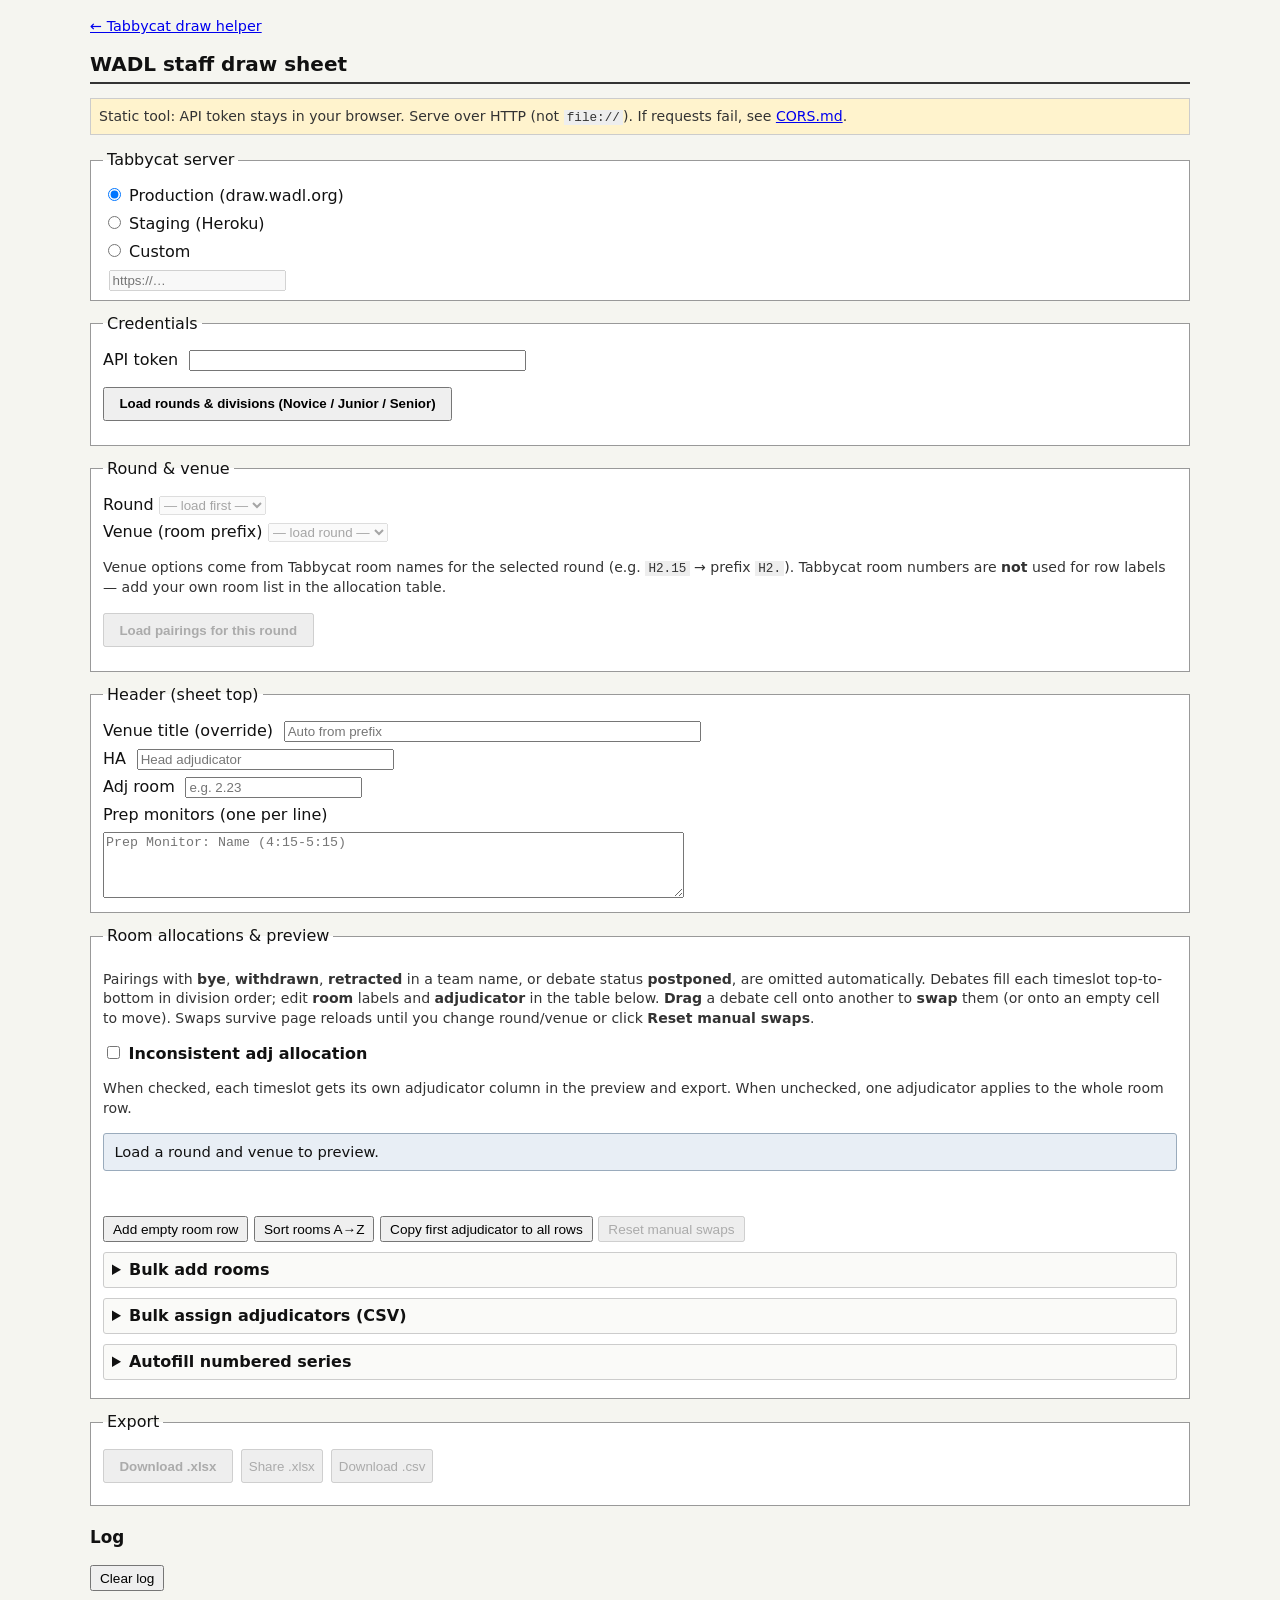
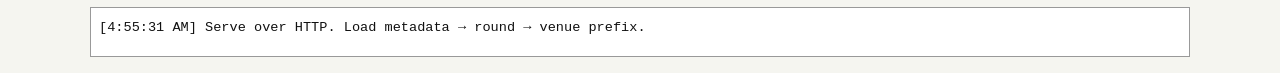
==== schedule.html @ 48ceaf58 "Add schedule navigation and styles for schedule page - Introduced a navigation link to the staff dra" ====
<!DOCTYPE html>
<html lang="en">
  <head>
    <meta charset="UTF-8" />
    <meta name="viewport" content="width=device-width, initial-scale=1" />
    <title>WADL draw sheet (Tabbycat)</title>
    <link rel="stylesheet" href="styles.css" />
  </head>
  <body class="schedule-page">
    <p class="schedule-nav"><a href="index.html">← Tabbycat draw helper</a></p>
    <h1>WADL staff draw sheet</h1>
    <p class="warn">
      Static tool: API token stays in your browser. Serve over HTTP (not <code>file://</code>). If requests fail, see
      <a href="CORS.md">CORS.md</a>.
    </p>

    <fieldset>
      <legend>Tabbycat server</legend>
      <label><input type="radio" name="basePreset" value="prod" checked /> Production (draw.wadl.org)</label>
      <label><input type="radio" name="basePreset" value="staging" /> Staging (Heroku)</label>
      <label><input type="radio" name="basePreset" value="custom" /> Custom</label>
      <input type="url" id="baseManual" placeholder="https://…" disabled />
    </fieldset>

    <fieldset>
      <legend>Credentials</legend>
      <label>API token <input type="password" id="token" autocomplete="off" size="40" /></label>
      <p>
        <button type="button" id="btnLoadMeta" class="primary-action">Load rounds &amp; divisions (Novice / Junior / Senior)</button>
      </p>
      <p id="loadMetaStatus" class="hint" aria-live="polite"></p>
    </fieldset>

    <fieldset>
      <legend>Round &amp; venue</legend>
      <label>Round <select id="roundSelect" disabled><option value="">— load first —</option></select></label>
      <label>Venue (room prefix) <select id="venuePrefixSelect" disabled><option value="">— load round —</option></select></label>
      <p class="hint">
        Venue options come from Tabbycat room names for the selected round (e.g. <code>H2.15</code> → prefix <code>H2.</code>). Tabbycat room
        numbers are <strong>not</strong> used for row labels — add your own room list in the allocation table.
      </p>
      <p>
        <button type="button" id="btnLoadRound" class="primary-action" disabled>Load pairings for this round</button>
      </p>
      <p id="loadRoundStatus" class="hint" aria-live="polite"></p>
    </fieldset>

    <fieldset>
      <legend>Header (sheet top)</legend>
      <label>Venue title (override) <input type="text" id="venueTitle" size="50" placeholder="Auto from prefix" /></label>
      <label>HA <input type="text" id="haField" size="30" placeholder="Head adjudicator" /></label>
      <label>Adj room <input type="text" id="adjRoomField" size="20" placeholder="e.g. 2.23" /></label>
      <label for="prepMonitors">Prep monitors (one per line)</label>
      <textarea id="prepMonitors" rows="4" cols="70" placeholder="Prep Monitor: Name (4:15-5:15)"></textarea>
    </fieldset>

    <fieldset>
      <legend>Room allocations &amp; preview</legend>
      <p class="hint">
        Pairings with <strong>bye</strong>, <strong>withdrawn</strong>, <strong>retracted</strong> in a team name, or debate status
        <strong>postponed</strong>, are omitted automatically. Debates fill each timeslot top-to-bottom in division order; edit
        <strong>room</strong> labels and <strong>adjudicator</strong> in the table below.
        <strong>Drag</strong> a debate cell onto another to <strong>swap</strong> them (or onto an empty cell to move). Swaps survive page reloads
        until you change round/venue or click <strong>Reset manual swaps</strong>.
      </p>
      <label class="schedule-inconsistent-adj">
        <input type="checkbox" id="inconsistentAdj" />
        Inconsistent adj allocation
      </label>
      <p class="hint">
        When checked, each timeslot gets its own adjudicator column in the preview and export. When unchecked, one adjudicator
        applies to the whole room row.
      </p>
      <p id="layoutHint" class="schedule-layout-hint" aria-live="polite">Load a round and venue to preview.</p>
      <p id="bulkStatus" class="hint" aria-live="polite"></p>
      <div class="schedule-room-toolbar">
        <button type="button" id="btnAddRoom" class="small">Add empty room row</button>
        <button type="button" id="btnSortRooms" class="small">Sort rooms A→Z</button>
        <button type="button" id="btnApplyAdjAll" class="small">Copy first adjudicator to all rows</button>
        <button type="button" id="btnResetSwaps" class="small" disabled>Reset manual swaps</button>
      </div>
      <details class="schedule-bulk-details">
        <summary>Bulk add rooms</summary>
        <p class="hint">
          Paste room codes, then click <strong>Add rooms from list</strong>. One per line or comma-separated.
          Range on one line: <code>H2.15-H2.35</code>. Keeps rooms already in the table; skips duplicates.
        </p>
        <textarea id="bulkRooms" rows="5" cols="60" placeholder="H2.15&#10;H2.16&#10;or: H2.15-H2.35"></textarea>
        <p><button type="button" id="btnBulkRooms" class="small">Add rooms from list</button></p>
      </details>
      <details class="schedule-bulk-details">
        <summary>Bulk assign adjudicators (CSV)</summary>
        <p class="hint">
          Paste CSV with <code>room,adjudicator</code> (header row optional). Rooms must match the table. Example:
          <code>H2.15,Eugene</code>
        </p>
        <textarea id="bulkAdjs" rows="5" cols="60" placeholder="room,adjudicator&#10;H2.15,Eugene&#10;H2.16,Elliott"></textarea>
        <p><button type="button" id="btnBulkAdjs" class="small">Apply adjudicators from CSV</button></p>
      </details>
      <details class="schedule-bulk-details">
        <summary>Autofill numbered series</summary>
        <p class="hint"><strong>Replaces</strong> the whole room list (clears adjudicator names).</p>
        <label>Start room <input type="text" id="autoStart" size="12" placeholder="H2.15" /></label>
        <label>How many rooms <input type="number" id="autoCount" min="1" max="99" value="21" /></label>
        <button type="button" id="btnAutofill" class="small">Replace list with series</button>
      </details>
      <div id="previewWrap" class="schedule-preview-wrap"></div>
    </fieldset>

    <fieldset>
      <legend>Export</legend>
      <p class="schedule-export-actions">
        <button type="button" id="btnXlsx" class="primary-action" disabled>Download .xlsx</button>
        <button type="button" id="btnShare" disabled>Share .xlsx</button>
        <button type="button" id="btnCsv" disabled>Download .csv</button>
      </p>
      <p id="exportHint" class="hint" aria-live="polite"></p>
    </fieldset>

    <h2>Log</h2>
    <p><button type="button" id="btnClearLog" class="small">Clear log</button></p>
    <div id="log" class="box log"></div>

    <script type="module" src="js/scheduleApp.js"></script>
  </body>
</html>
---- styles.css ----
body {
  font-family: system-ui, sans-serif;
  max-width: 1100px;
  margin: 1rem auto;
  padding: 0 0.75rem;
  line-height: 1.4;
  color: #111;
  background: #f5f5f0;
}

h1 {
  font-size: 1.35rem;
  border-bottom: 2px solid #333;
  padding-bottom: 0.25rem;
}

h2 {
  font-size: 1.05rem;
  margin-top: 1.25rem;
}

h3,
h4 {
  font-size: 1rem;
  margin: 0.5rem 0 0.25rem;
}

fieldset {
  margin: 0.75rem 0;
  padding: 0.5rem 0.75rem;
  border: 1px solid #999;
  background: #fff;
}

legend {
  padding: 0 0.25rem;
}

label {
  display: block;
  margin: 0.35rem 0;
}

input[type="url"],
input[type="text"],
input[type="password"],
input[type="number"] {
  margin-left: 0.35rem;
}

textarea#csvPaste {
  display: block;
  width: 100%;
  max-width: 52rem;
  margin: 0.35rem 0 0.75rem;
  font-family: ui-monospace, monospace;
  font-size: 0.85rem;
  padding: 0.4rem;
  border: 1px solid #999;
  box-sizing: border-box;
}

.presets button {
  margin-right: 0.25rem;
}

.actions button {
  margin: 0.25rem 0.35rem 0.25rem 0;
  padding: 0.35rem 0.65rem;
}

button.small {
  font-size: 0.85rem;
  padding: 0.2rem 0.5rem;
}

button.primary-action {
  font-weight: 600;
  padding: 0.45rem 0.9rem;
}

button.danger {
  border-color: #a00;
  color: #800;
}

.hint,
.warn {
  font-size: 0.88rem;
  color: #333;
}

.warn {
  background: #fff3cd;
  border: 1px solid #ccc;
  padding: 0.5rem;
}

.box {
  background: #fff;
  border: 1px solid #999;
  padding: 0.5rem;
  min-height: 2rem;
  font-size: 0.85rem;
  overflow: auto;
  max-height: 14rem;
}

.log {
  font-family: ui-monospace, monospace;
  max-height: 20rem;
}

.log-ok {
  margin: 0.15rem 0;
}

.log-err {
  margin: 0.15rem 0;
  color: #800;
}

.venue-block {
  margin: 1rem 0;
  padding: 0.5rem;
  border: 1px solid #666;
  background: #fff;
}

.slot-block {
  margin: 0.5rem 0 0.75rem 0.5rem;
  padding: 0.35rem;
  border-left: 3px solid #888;
}

.slot-heading {
  display: flex;
  align-items: center;
  gap: 0.4rem;
  margin: 0.5rem 0 0.25rem;
  flex-wrap: wrap;
}

.slot-heading .slot-title {
  font-size: 1rem;
  font-weight: 600;
  line-height: 1.25;
  color: #111;
}

.slot-heading .slot-scheduled {
  font-size: 0.85rem;
  color: #146118;
  font-weight: 500;
}

.slot-heading .slot-scheduled-warn {
  font-size: 0.85rem;
  color: #8a5a00;
  font-style: italic;
}

.venue-date-row {
  display: flex;
  align-items: center;
  gap: 0.5rem;
  margin: 0.25rem 0 0.5rem 0;
  flex-wrap: wrap;
  font-size: 0.9rem;
}

.venue-date-row .venue-date-label {
  display: inline-flex;
  align-items: center;
  gap: 0.3rem;
  margin: 0;
}

.venue-date-row .venue-date-label input[type="date"] {
  padding: 0.15rem 0.3rem;
  font: inherit;
}

.venue-date-row .venue-date-hint {
  color: #555;
  font-size: 0.82rem;
}

.draw-room-td {
  max-width: 14rem;
  min-width: 8rem;
  vertical-align: top;
  overflow: visible;
}

.room-input-wrap {
  display: flex;
  align-items: flex-start;
  gap: 0.2rem;
  flex-wrap: wrap;
}

.draw-room-td .bye-search-field {
  min-width: 6rem;
  max-width: 13rem;
}

.room-reuse-warn {
  color: #a60;
  font-weight: 700;
  cursor: help;
}

table {
  border-collapse: collapse;
  width: 100%;
  font-size: 0.88rem;
  margin-top: 0.35rem;
}

th,
td {
  border: 1px solid #999;
  padding: 0.25rem 0.4rem;
  text-align: left;
}

th {
  background: #e8e8e0;
}

tr.row-off {
  opacity: 0.45;
}

code {
  font-size: 0.9em;
  background: #eee;
  padding: 0 0.2rem;
}

fieldset.step {
  background: #fafaf8;
}

.roster-wrap {
  overflow-x: auto;
  margin: 0.5rem 0 1rem;
}

table.roster-table {
  font-size: 0.88rem;
  border-collapse: collapse;
  background: #fff;
  border: 1px solid #999;
}

table.roster-table th,
table.roster-table td {
  border: 1px solid #ccc;
  padding: 0.3rem 0.5rem;
  text-align: left;
}

table.roster-table th {
  background: #e8e8e0;
}

table.roster-table th.sortable {
  cursor: pointer;
  user-select: none;
  white-space: nowrap;
}

table.roster-table th.sortable:hover {
  background: #dddcd4;
}

table.roster-table th.sort-asc::after,
table.roster-table th.sort-desc::after {
  font-size: 0.72em;
  margin-left: 0.3em;
  opacity: 0.8;
}

table.roster-table th.sort-asc::after {
  content: "▲";
}

table.roster-table th.sort-desc::after {
  content: "▼";
}

table.roster-table tr.row-bye {
  color: #666;
  font-style: italic;
}

table.draw-table {
  font-size: 0.85rem;
  border-collapse: collapse;
  margin: 0.35rem 0 0.75rem;
  background: #fff;
  border: 1px solid #bbb;
  overflow: visible;
}

table.draw-table th,
table.draw-table td {
  border: 1px solid #ccc;
  padding: 0.25rem 0.4rem;
  vertical-align: middle;
}

table.draw-table th {
  background: #e8e8e0;
}

table.draw-table select.draw-side-select {
  max-width: min(14rem, 42vw);
  font: inherit;
}

table.draw-table td.td-swap {
  text-align: center;
  width: 2.5rem;
  padding: 0.15rem;
}

table.draw-table td.draw-side-td {
  vertical-align: top;
  min-width: 11rem;
}

table.draw-table td.draw-side-td.drop-target {
  background: #eef7ff;
  outline: 2px dashed #4f8fd5;
  outline-offset: -2px;
}

table.draw-table .draw-team-chip {
  display: inline-block;
  border: 1px solid #7d8a96;
  background: #f7f9fb;
  color: #1f2a33;
  border-radius: 999px;
  padding: 0.15rem 0.55rem;
  margin: 0 0 0.25rem 0;
  max-width: 16rem;
  overflow: hidden;
  text-overflow: ellipsis;
  white-space: nowrap;
  font: inherit;
  font-size: 0.8rem;
  cursor: grab;
}

table.draw-table .draw-team-chip.is-bye {
  background: #fff6d7;
  border-color: #c5a757;
}

table.draw-table .draw-team-chip.dragging {
  opacity: 0.55;
}

table.draw-table .draw-team-chip:disabled {
  opacity: 0.65;
  cursor: not-allowed;
}

table.draw-table .draw-team-meta {
  margin-top: 0.2rem;
  font-size: 0.78rem;
  line-height: 1.25;
  color: #444;
  max-width: 16rem;
}

table.draw-table td.draw-note-td {
  vertical-align: top;
  max-width: 28rem;
  white-space: pre-line;
}

table.draw-table tr.bracket-subhead td.bracket-subhead-cell {
  font-size: 0.65rem;
  line-height: 1.2;
  padding: 0.12rem 0.4rem 0.2rem;
  background: linear-gradient(to bottom, #e8eef5, #d8e0eb);
  font-weight: 600;
  color: #2c3e50;
  border-bottom: 1px solid #9aabbc;
  cursor: help;
}

table.draw-table .note-clean {
  display: inline-block;
  padding: 0.2rem 0.35rem;
  border-radius: 3px;
  background: #e8f5e9;
  color: #1b5e20;
  font-size: 0.78rem;
  cursor: help;
}

table.draw-table .clash-pill-wrap {
  display: flex;
  flex-wrap: wrap;
  gap: 0.28rem;
  align-items: center;
}

table.draw-table .clash-pill {
  display: inline-block;
  font-size: 0.72rem;
  padding: 0.1rem 0.38rem;
  border-radius: 4px;
  cursor: help;
  line-height: 1.3;
  max-width: 100%;
}

table.draw-table .bye-history-pill {
  display: inline-block;
  margin-top: 0.25rem;
  padding: 0.1rem 0.38rem;
  border-radius: 4px;
  background: #fff6d7;
  border: 1px solid #c5a757;
  color: #6a5200;
  cursor: help;
  font-size: 0.72rem;
  line-height: 1.3;
}

table.draw-table .clash-kind-rematch {
  background: #ffcdd2;
  color: #b71c1c;
  border: 1px solid #e57373;
}

table.draw-table .clash-kind-power {
  background: #ffe0b2;
  color: #bf360c;
  border: 1px solid #ffb74d;
}

table.draw-table .clash-kind-inst {
  background: #fff9c4;
  color: #f57f17;
  border: 1px solid #ffee58;
}

table.draw-table .clash-kind-side {
  background: #e8eaf6;
  color: #283593;
  border: 1px solid #9fa8da;
}

table.draw-table tr.draw-row-rematch {
  background: #fff5f5;
}

table.draw-table tr.draw-row-power {
  background: #fffaf5;
}

table.draw-table tr.draw-row-same-inst {
  background: #fffdf5;
}

table.draw-table tr.draw-row-rematch td {
  border-color: #e8b4b4;
}

table.draw-table tr.draw-row-power td {
  border-color: #e8d8c8;
}

button.btn-swap {
  padding: 0.15rem 0.35rem;
  line-height: 1.2;
}

.sr-only {
  position: absolute;
  width: 1px;
  height: 1px;
  padding: 0;
  margin: -1px;
  overflow: hidden;
  clip: rect(0, 0, 0, 0);
  white-space: nowrap;
  border: 0;
}

fieldset.bye-section .bye-block {
  margin: 0.65rem 0;
  padding: 0.35rem 0;
  border-top: 1px solid #ddd;
}

fieldset.bye-section .bye-block:first-of-type {
  border-top: none;
}

.bye-sub {
  font-size: 0.95rem;
  margin: 0 0 0.25rem;
  font-weight: 600;
}

.bye-summary {
  margin: 0 0 0.35rem;
  font-size: 0.9rem;
}

ul.bye-history-list {
  margin: 0.25rem 0 0.5rem;
  padding-left: 1.25rem;
}

.bye-autocomplete-wrap {
  display: flex;
  flex-wrap: wrap;
  align-items: flex-start;
  gap: 0.4rem;
  margin-top: 0.35rem;
}

.bye-search-field {
  position: relative;
  flex: 1;
  min-width: 12rem;
  max-width: 24rem;
  overflow: visible;
}

.bye-search-field input {
  width: 100%;
  box-sizing: border-box;
  padding: 0.3rem 0.45rem;
  font: inherit;
}

.ac-suggestions {
  position: absolute;
  left: 0;
  right: 0;
  top: 100%;
  z-index: 30;
  max-height: 14rem;
  overflow-y: auto;
  margin: 2px 0 0;
  padding: 0;
  list-style: none;
  background: #fff;
  border: 1px solid #888;
  box-shadow: 0 3px 10px rgba(0, 0, 0, 0.12);
}

.ac-suggestions li {
  padding: 0.4rem 0.55rem;
  cursor: pointer;
  font-size: 0.88rem;
}

.ac-suggestions li:hover,
.ac-suggestions li.active {
  background: #e0dfd6;
}

ul.bye-chip-list {
  list-style: none;
  padding: 0;
  margin: 0.5rem 0 0;
  display: flex;
  flex-wrap: wrap;
  gap: 0.35rem;
}

li.bye-chip {
  display: inline-flex;
  align-items: center;
  gap: 0.3rem;
  padding: 0.2rem 0.35rem 0.2rem 0.5rem;
  background: #e8e8e0;
  border-radius: 4px;
  font-size: 0.86rem;
}

button.bye-chip-remove {
  padding: 0 0.25rem;
  line-height: 1.2;
  min-width: 1.35rem;
}

/* —— Staff draw sheet (schedule.html) —— */
.schedule-nav {
  margin: 0 0 0.5rem;
  font-size: 0.9rem;
}

.schedule-page h1 {
  font-size: 1.25rem;
}

.schedule-sub {
  font-size: 0.95rem;
  margin: 0.75rem 0 0.25rem;
}

.schedule-inconsistent-adj {
  display: block;
  margin: 0.5rem 0 0.35rem;
  font-weight: 600;
}

.schedule-layout-hint {
  font-size: 0.92rem;
  padding: 0.5rem 0.65rem;
  background: #e8eef5;
  border: 1px solid #9aabbc;
  border-radius: 3px;
  margin: 0 0 0.75rem;
}

.schedule-room-toolbar {
  display: flex;
  flex-wrap: wrap;
  gap: 0.35rem;
  margin-bottom: 0.5rem;
}

.schedule-room-editor {
  overflow-x: auto;
  max-height: 22rem;
  margin: 0.5rem 0;
}

table.schedule-room-table {
  font-size: 0.85rem;
  width: auto;
  min-width: 28rem;
}

table.schedule-room-table input[type="text"] {
  width: 100%;
  min-width: 6rem;
  box-sizing: border-box;
  font: inherit;
}

.schedule-room-actions {
  white-space: nowrap;
}

.schedule-preview-wrap {
  overflow-x: auto;
  max-height: 24rem;
}

table.schedule-preview-table {
  font-size: 0.85rem;
}

table.schedule-preview-table td.div-nov,
table.schedule-preview-table td.div-jnr,
table.schedule-preview-table td.div-snr {
  color: #fff;
  font-weight: 500;
}

table.schedule-preview-table td.div-nov {
  background: #1b331a;
}

table.schedule-preview-table td.div-jnr {
  background: #3d2b1f;
}

table.schedule-preview-table td.div-snr {
  background: #3b2e58;
}

.schedule-export-actions {
  display: flex;
  flex-wrap: wrap;
  gap: 0.5rem;
  margin: 0.5rem 0;
}

.schedule-bulk-details {
  margin: 0.65rem 0;
  padding: 0.35rem 0.5rem;
  border: 1px solid #ccc;
  background: #fafaf8;
  border-radius: 3px;
}

.schedule-bulk-details summary {
  cursor: pointer;
  font-weight: 600;
}

table.schedule-allocation-table {
  width: 100%;
  min-width: 42rem;
}

table.schedule-allocation-table .schedule-room-input,
table.schedule-allocation-table .schedule-adj-input {
  width: 100%;
  min-width: 5rem;
  box-sizing: border-box;
  font: inherit;
  padding: 0.2rem 0.35rem;
}

table.schedule-allocation-table td.schedule-slot-td {
  font-size: 0.82rem;
  vertical-align: top;
  min-width: 7rem;
}

table.schedule-allocation-table td.schedule-slot-td.schedule-slot-draggable {
  cursor: grab;
}

table.schedule-allocation-table td.schedule-slot-td.schedule-slot-draggable:active {
  cursor: grabbing;
}

table.schedule-allocation-table td.schedule-slot-td.schedule-slot-dragging {
  opacity: 0.55;
}

table.schedule-allocation-table td.schedule-slot-td.schedule-slot-drop-target {
  outline: 2px dashed #4f8fd5;
  outline-offset: -2px;
  background: #eef7ff;
}

table.schedule-allocation-table td.schedule-slot-td.schedule-slot-pinned .schedule-slot-debate {
  box-shadow: inset 0 0 0 2px #4f8fd5;
}

table.schedule-allocation-table td.schedule-slot-td.schedule-slot-draggable .schedule-slot-debate,
table.schedule-allocation-table td.schedule-slot-td.schedule-slot-draggable .schedule-slot-tag,
table.schedule-allocation-table td.schedule-slot-td.schedule-slot-draggable .schedule-vs {
  pointer-events: none;
}

.schedule-slot-debate {
  display: inline-block;
  padding: 0.15rem 0.35rem;
  border-radius: 2px;
  line-height: 1.3;
}

.schedule-slot-debate.div-nov {
  background: #1b331a;
  color: #fff;
}

.schedule-slot-debate.div-jnr {
  background: #3d2b1f;
  color: #fff;
}

.schedule-slot-debate.div-snr {
  background: #3b2e58;
  color: #fff;
}

.schedule-slot-tag {
  opacity: 0.85;
  font-size: 0.75em;
}

.schedule-vs {
  opacity: 0.7;
  font-size: 0.9em;
}

.schedule-row-num {
  width: 2rem;
  text-align: center;
  color: #666;
}

#bulkStatus {
  min-height: 1.2em;
}

.schedule-overflow-warn {
  color: #8a5a00;
  font-weight: 500;
  margin: 0 0 0.5rem;
}
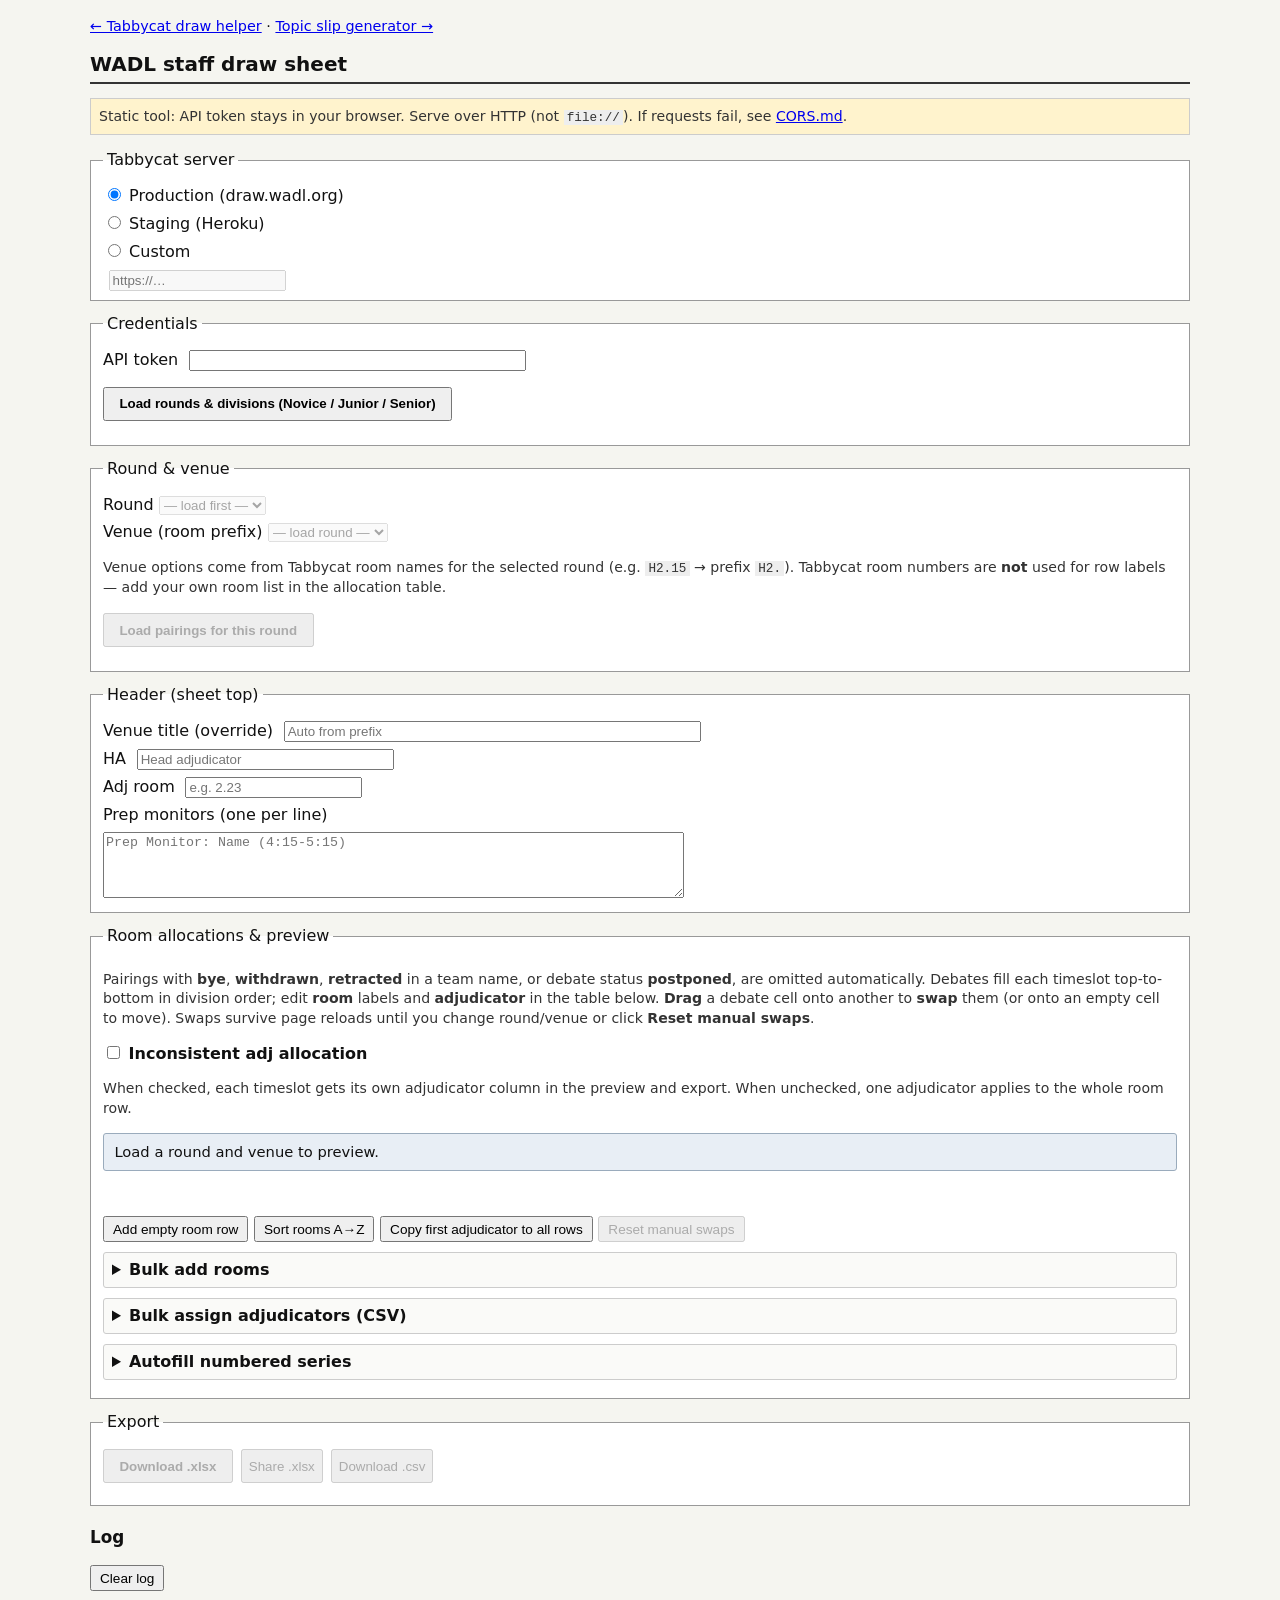
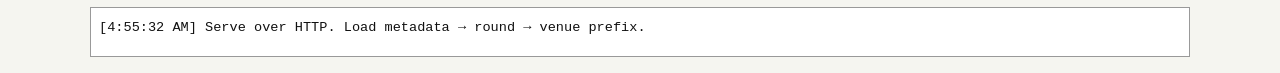
==== commit a504659c: "Enhance navigation and add topic slip functionality - Updated navigation links in index.html and sch" ====
--- a/schedule.html
+++ b/schedule.html
@@ -7,7 +7,11 @@
     <link rel="stylesheet" href="styles.css" />
   </head>
   <body class="schedule-page">
-    <p class="schedule-nav"><a href="index.html">← Tabbycat draw helper</a></p>
+    <p class="schedule-nav">
+      <a href="index.html">← Tabbycat draw helper</a>
+      ·
+      <a href="topic-slips.html">Topic slip generator →</a>
+    </p>
     <h1>WADL staff draw sheet</h1>
     <p class="warn">
       Static tool: API token stays in your browser. Serve over HTTP (not <code>file://</code>). If requests fail, see
@@ -99,10 +103,13 @@
       </details>
       <details class="schedule-bulk-details">
         <summary>Autofill numbered series</summary>
-        <p class="hint"><strong>Replaces</strong> the whole room list (clears adjudicator names).</p>
+        <p class="hint">
+          <strong>Replaces</strong> the whole room list (clears adjudicator names). Row count is set automatically from the
+          busiest timeslot for this venue (after you load the round).
+        </p>
         <label>Start room <input type="text" id="autoStart" size="12" placeholder="H2.15" /></label>
-        <label>How many rooms <input type="number" id="autoCount" min="1" max="99" value="21" /></label>
         <button type="button" id="btnAutofill" class="small">Replace list with series</button>
+        <p id="autofillRoomHint" class="hint" aria-live="polite"></p>
       </details>
       <div id="previewWrap" class="schedule-preview-wrap"></div>
     </fieldset>
--- a/styles.css
+++ b/styles.css
@@ -799,3 +799,122 @@
   font-weight: 500;
   margin: 0 0 0.5rem;
 }
+
+/* —— Topic slips (topic-slips.html) —— */
+.topic-slip-division-grid {
+  display: grid;
+  grid-template-columns: repeat(auto-fit, minmax(16rem, 1fr));
+  gap: 1rem;
+  margin-top: 0.5rem;
+}
+
+.topic-slip-div {
+  padding: 0.5rem 0.65rem;
+  border: 1px solid #ccc;
+  border-radius: 3px;
+  background: #fafaf8;
+}
+
+.topic-slip-div h3 {
+  margin: 0 0 0.5rem;
+  font-size: 0.95rem;
+}
+
+.topic-slip-div-nov {
+  border-left: 4px solid #1b5e20;
+}
+
+.topic-slip-div-jnr {
+  border-left: 4px solid #5d4037;
+}
+
+.topic-slip-div-snr {
+  border-left: 4px solid #4527a0;
+}
+
+.topic-slip-div label {
+  display: block;
+  margin: 0.35rem 0;
+  font-size: 0.88rem;
+}
+
+.topic-slip-div textarea {
+  display: block;
+  width: 100%;
+  max-width: 100%;
+  margin-top: 0.2rem;
+  font: inherit;
+  font-size: 0.85rem;
+  box-sizing: border-box;
+}
+
+.topic-slip-summary {
+  margin-top: 0.75rem;
+  font-weight: 500;
+}
+
+.topic-prep-overwrite {
+  display: block;
+  margin: 0.35rem 0;
+  font-size: 0.88rem;
+}
+
+table.topic-allocation-table th.topic-slot-head {
+  text-align: center;
+  background: #e0e8f0;
+}
+
+table.topic-allocation-table th.topic-prep-head {
+  font-size: 0.78rem;
+  background: #f3f0e8;
+}
+
+table.topic-allocation-table th.topic-debate-head {
+  font-size: 0.78rem;
+}
+
+table.topic-allocation-table td.schedule-prep-td {
+  min-width: 6.5rem;
+  max-width: 9rem;
+  vertical-align: top;
+  font-size: 0.78rem;
+  background: #faf8f4;
+}
+
+.topic-prep-cell {
+  display: flex;
+  flex-direction: column;
+  gap: 0.25rem;
+}
+
+.topic-prep-row {
+  display: flex;
+  align-items: center;
+  gap: 0.2rem;
+}
+
+.topic-prep-side {
+  flex: 0 0 1.6rem;
+  font-size: 0.7rem;
+  font-weight: 600;
+  color: #555;
+}
+
+input.topic-prep-slot-input {
+  flex: 1;
+  min-width: 0;
+  width: 100%;
+  box-sizing: border-box;
+  font: inherit;
+  font-size: 0.78rem;
+  padding: 0.15rem 0.25rem;
+}
+
+input.topic-prep-slot-input.topic-prep-missing {
+  background: #fff3e0;
+  border-color: #c5a757;
+}
+
+.topic-prep-empty {
+  color: #999;
+}
